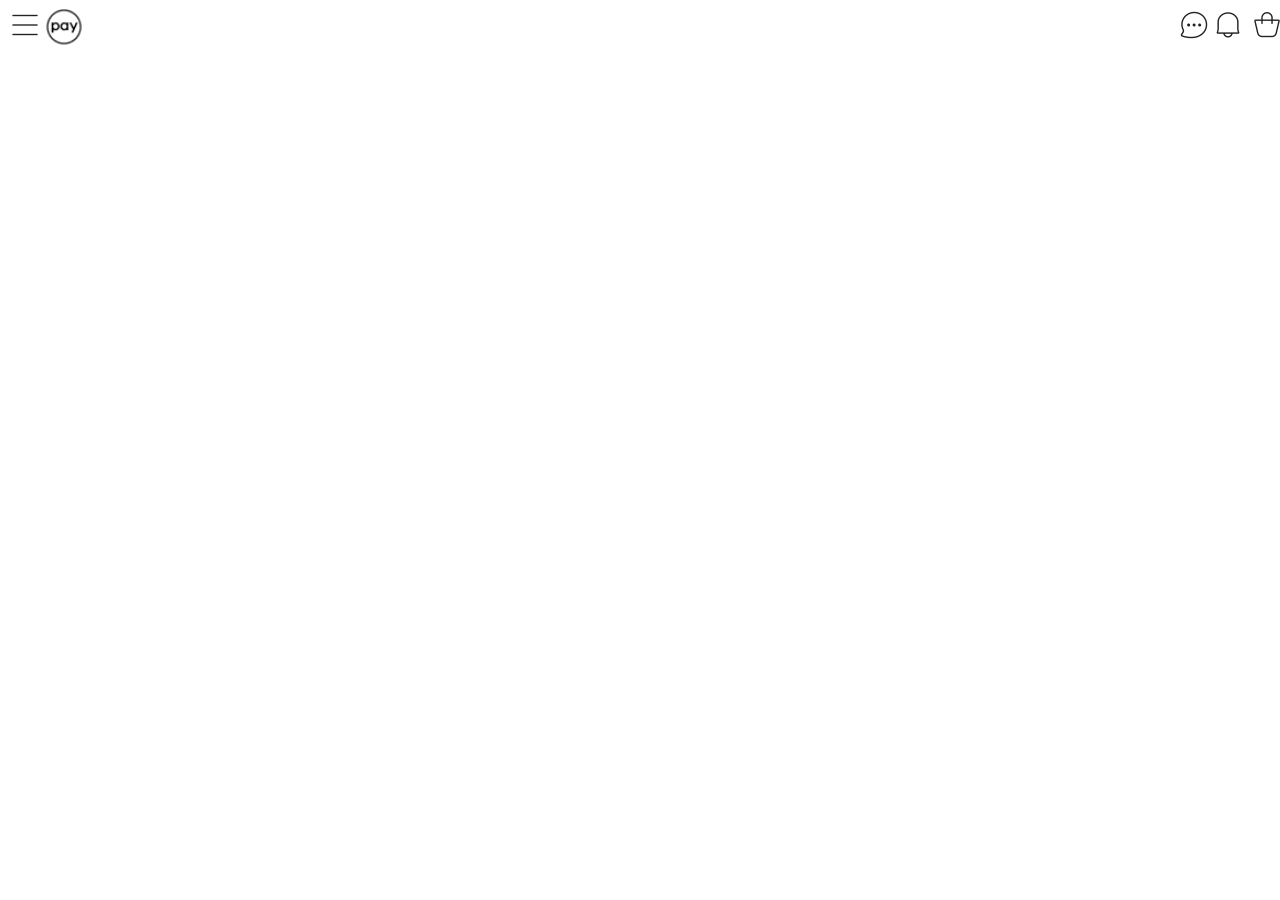
==== index.html @ d6adec88 "naver | 바로가기 수정중(1)" ====
<!DOCTYPE html>
<html lang="ko">
<head>
    <meta charset="UTF-8">
    <meta name="viewport" content="width=device-width, initial-scale=1.0">
    <title>시멘틱 </title>
    <link rel="stylesheet" href="layout.css">
</head>
<body>
    <div id="layer1">
        <h1>바로가기</h1>
        <div class="login-icons"></div>
        <div class="service">
            <div class="news"></div>
            <div class="weather"></div>
            <div class="sport"></div>
            <div class="enter"></div>
            <div class="shopping"></div>
    </div>
</div>
    <header>
        <div class="container d-flex">
            <div class="icons d-flex">
                <div class="shortcut">
                    <a href="#"><img src="images/shortcut.png" alt="shortcut"></a>
            </div>
            <div class="naver-pay"></div>
                <img src="images/naver-pay.png" alt="naver-pay">
        </div>
        <div class="nav d-flex ml-auto">
        <div class="naver-talk">
        <img src="images/naver-talk.png" alt="naver-talk"></div>
            <div class="naver-alarm">
            <img src="images/naver-alarm.png" alt="alarm"></div>
            <div class="naver-shopping">
            <img src="images/naver-shopping.png" alt="shopping"></div>
        </div>
    </header>
    <main></main>
    <footer></footer>
</body>
</html>
---- layout.css ----
@charset "utf-8";

.container {
    margin: 0 auto;
    width: 1280px;
}

.d-flex {
    display: flex;
}

.ml-auto {
    margin-left: auto;
}

#layer1 {
    display: none;
    position:  absolute;
    top: 100px;
    left: 20%;
}
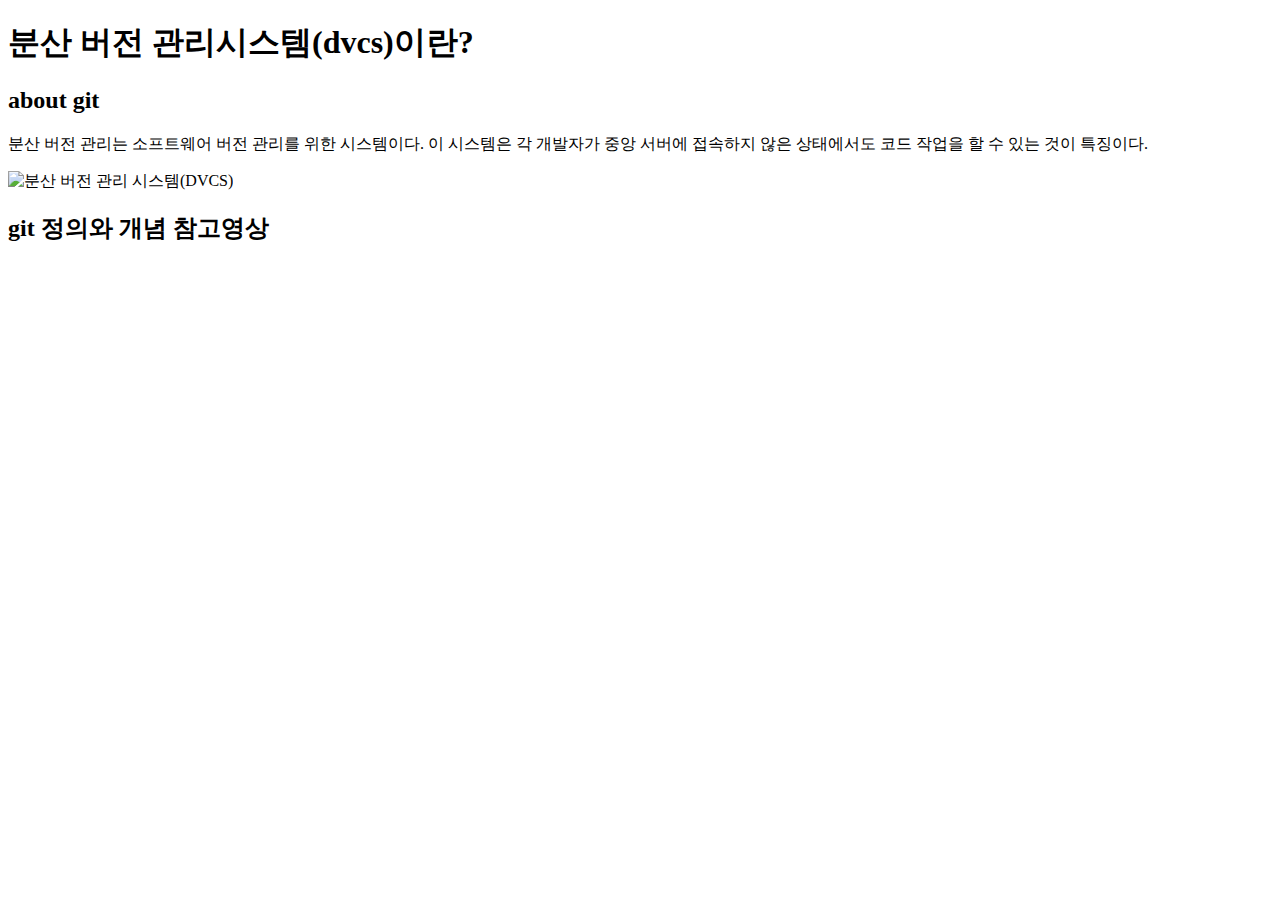
==== commit 735e5670: "Merge branch 'main' of https://github.com/Yang-wood/day5-app" ====
--- a/index.html
+++ b/index.html
@@ -7,36 +7,11 @@
     <link rel="stylesheet" href="layout.css">
 </head>
 <body>
-    <div id="layer1">
-        <h1>바로가기</h1>
-        <div class="login-icons"></div>
-        <div class="service">
-            <div class="news"></div>
-            <div class="weather"></div>
-            <div class="sport"></div>
-            <div class="enter"></div>
-            <div class="shopping"></div>
-    </div>
-</div>
-    <header>
-        <div class="container d-flex">
-            <div class="icons d-flex">
-                <div class="shortcut">
-                    <a href="#"><img src="images/shortcut.png" alt="shortcut"></a>
-            </div>
-            <div class="naver-pay"></div>
-                <img src="images/naver-pay.png" alt="naver-pay">
-        </div>
-        <div class="nav d-flex ml-auto">
-        <div class="naver-talk">
-        <img src="images/naver-talk.png" alt="naver-talk"></div>
-            <div class="naver-alarm">
-            <img src="images/naver-alarm.png" alt="alarm"></div>
-            <div class="naver-shopping">
-            <img src="images/naver-shopping.png" alt="shopping"></div>
-        </div>
-    </header>
-    <main></main>
-    <footer></footer>
+    <h1>분산 버전 관리시스템(dvcs)이란?</h1>
+    <h2>about git</h2>
+    <p>분산 버전 관리는 소프트웨어 버전 관리를 위한 시스템이다. 이 시스템은 각 개발자가 중앙 서버에 접속하지 않은 상태에서도 코드 작업을 할 수 있는 것이 특징이다.</p>
+    <img src="https://git-scm.com/book/ko/v2/images/distributed.png" alt="분산 버전 관리 시스템(DVCS)">
+    <h2>git 정의와 개념 참고영상</h2>
+    <iframe src="https://youtu.be/TGQlrtEvl1I" frameborder="0"></iframe>
 </body>
 </html>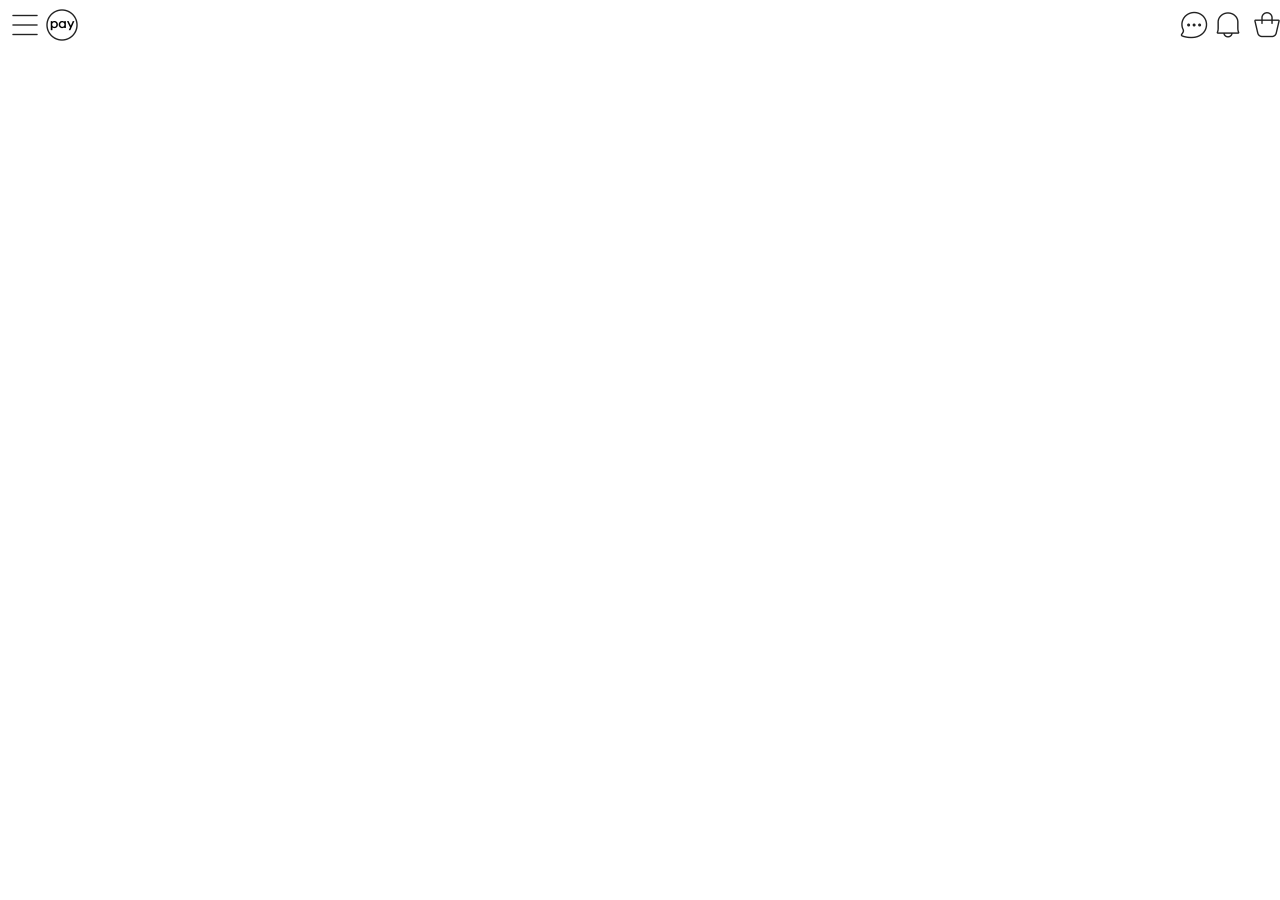
==== commit 6508c66f: "naver | 시멘틱 연습중" ====
--- a/index.html
+++ b/index.html
@@ -3,15 +3,121 @@
 <head>
     <meta charset="UTF-8">
     <meta name="viewport" content="width=device-width, initial-scale=1.0">
-    <title>시멘틱 </title>
+    <title>semantic web | 시멘틱 웹</title>
     <link rel="stylesheet" href="layout.css">
 </head>
 <body>
-    <h1>분산 버전 관리시스템(dvcs)이란?</h1>
-    <h2>about git</h2>
-    <p>분산 버전 관리는 소프트웨어 버전 관리를 위한 시스템이다. 이 시스템은 각 개발자가 중앙 서버에 접속하지 않은 상태에서도 코드 작업을 할 수 있는 것이 특징이다.</p>
-    <img src="https://git-scm.com/book/ko/v2/images/distributed.png" alt="분산 버전 관리 시스템(DVCS)">
-    <h2>git 정의와 개념 참고영상</h2>
-    <iframe src="https://youtu.be/TGQlrtEvl1I" frameborder="0"></iframe>
+    <header>
+        <div id="layer1">
+            <h1>바로가기</h1>
+            <div class="login-icon">
+                <img src="images/login-icon.png" alt="로그인하세요">
+            </div>
+            <div class="simple services1 d-flex">
+                <div class="mail">
+                    <img src="images/mail.png" alt="메일">
+                </div>
+                <div class="cafe">
+                    <img src="images/cafe.png" alt="카페">
+                </div>
+                <div class="store">
+                    <img src="images/store.png" alt="스토어">
+                </div>
+                <div class="blog">
+                    <img src="images/blog.png" alt="블로그">
+                </div>
+            </div>
+            <div class="simple services2 d-flex">
+                <div class="stock">
+                    <img src="images/stock.png" alt="증권">
+                </div>
+                <div class="keep">
+                    <img src="images/keep.png" alt="keep">
+                </div>
+                <div class="talktalk">
+                    <img src="images/talktalk.png" alt="톡톡">
+                </div>
+                <div class="naverpay">
+                    <img src="images/naverpay.png" alt="네이버페이">
+                </div>
+            </div>
+            <h1>전체서비스</h1>
+            <div class="banner">
+                <h3>뉴스</h3>
+                <div class="tests1 d-flex">
+                    <div class="test1">
+                        <div class="news d-flex1">
+                            <img src="images/news images/weather.png" alt="날씨">
+                            <p>날씨</p>
+                        </div>
+                        <div class="news d-flex1">
+                            <img src="images/news images/sports.png" alt="스포츠">
+                            <p>스포츠</p>
+                        </div>
+                    </div>
+                    <div class="test2">
+                        <div class="news d-flex1">
+                            <img src="images/news images/news.png" alt="뉴스">
+                            <p>뉴스</p>
+                        </div>
+                        <div class="news d-flex1">
+                            <img src="images/news images/entertainment.png" alt="엔터">
+                            <p>엔터</p>
+                        </div>
+                    </div>
+                </div>
+            </div>
+            <div class="banner">
+                <h3>금융|자산</h3>
+                <div class="tests1 d-flex">
+                    <div class="test1">
+                        <div class="news d-flex1">
+                            <img src="images/stock images/pay.png" alt="네이버페이">
+                            <p>네이버페이</p>
+                        </div>
+                        <div class="news d-flex1">
+                            <img src="images/stock images/stock.png" alt="증권">
+                            <p>증권</p>
+                        </div>
+                    </div>
+                    <div class="test2">
+                        <div class="news d-flex1">
+                            <img src="images/stock images/house.png" alt="부동산">
+                            <p>부동산</p>
+                        </div>
+                        <div class="news d-flex1">
+                            <img src="images/stock images/car.png" alt="CAR">
+                            <p>MY CAR</p>
+                        </div>
+                    </div>
+                </div>
+            </div>
+            </div>
+        </div>
+        <div class="container d-flex">
+            <div class="icons d-flex">
+                <div class="shortcut">
+                    <a href="#"><img src="images/shortcut.png" alt="바로가기"></a>
+                </div>
+                <div class="pay">
+                    <img src="images/naver-pay.png" alt="네이버페이">
+                </div>
+            </div>
+            <div class="search-nav d-flex ml-auto">
+                <div class="naver=talk">
+                    <img src="images/naver-talk.png" alt="톡">
+                </div>
+                <div class="naver-alarm">
+                    <img src="images/naver-alarm.png" alt="알람">
+                </div>
+                <div class="naver-shopping">
+                    <img src="images/naver-shopping.png" alt="쇼핑">
+                </div>
+            </div>
+        </div>
+    </header>
+    <main></main>
+    <footer></footer>
+    <script src="main.js"></script>
 </body>
 </html>--- a/layout.css
+++ b/layout.css
@@ -18,4 +18,30 @@
     position:  absolute;
     top: 100px;
     left: 20%;
+}
+
+.d-flex1 {
+    display: flex;
+}
+
+.simple {
+    gap: 1.5rem;
+}
+
+.tests1 {
+    gap: 5rem;
+}
+
+.banner {
+    border: 1px solid lightblue;
+}
+
+.news {
+    gap: 0.5rem;
+    font-size: 15px;
+}
+
+h3 {
+    background-color: lightblue;
+    background-clip: border-box;
 }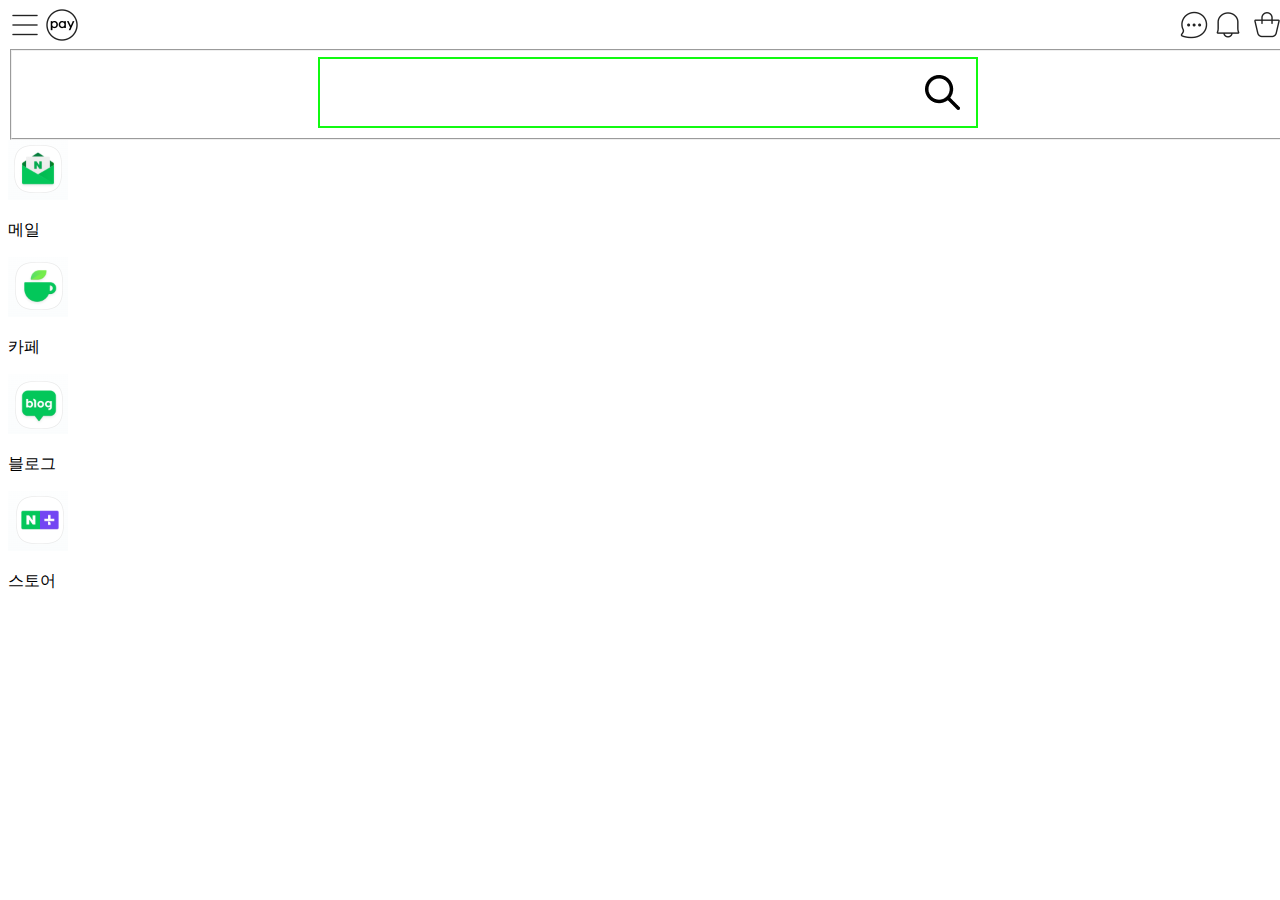
==== commit bb4294da: "헤더 검색창 컨테이너 | 진행중" ====
--- a/index.html
+++ b/index.html
@@ -8,110 +8,187 @@
 </head>
 <body>
     <header>
-        <div id="layer1">
-            <h1>바로가기</h1>
-            <div class="login-icon">
-                <img src="images/login-icon.png" alt="로그인하세요">
-            </div>
-            <div class="simple services1 d-flex">
-                <div class="mail">
-                    <img src="images/mail.png" alt="메일">
-                </div>
-                <div class="cafe">
-                    <img src="images/cafe.png" alt="카페">
-                </div>
-                <div class="store">
-                    <img src="images/store.png" alt="스토어">
-                </div>
-                <div class="blog">
-                    <img src="images/blog.png" alt="블로그">
-                </div>
-            </div>
-            <div class="simple services2 d-flex">
-                <div class="stock">
-                    <img src="images/stock.png" alt="증권">
-                </div>
-                <div class="keep">
-                    <img src="images/keep.png" alt="keep">
-                </div>
-                <div class="talktalk">
-                    <img src="images/talktalk.png" alt="톡톡">
-                </div>
-                <div class="naverpay">
-                    <img src="images/naverpay.png" alt="네이버페이">
-                </div>
-            </div>
-            <h1>전체서비스</h1>
-            <div class="banner">
-                <h3>뉴스</h3>
-                <div class="tests1 d-flex">
-                    <div class="test1">
-                        <div class="news d-flex1">
-                            <img src="images/news images/weather.png" alt="날씨">
-                            <p>날씨</p>
+        <div class="container d-flex pos-relative">
+            <div id="layer1" class="scroll pos-absolute">
+                <h1 class="layer-title">바로가기</h1>
+                <div class="login-btn">
+                    <p><b>로그인</b>하세요&gt;</p>
+                </div>
+                <div class="login-icons">
+                    <div class="lg-icon">
+                        <img src="images/login images/mail.png" alt="메일">
+                        <p>메일</p>
+                    </div>
+                    <div class="lg-icon">
+                        <img src="images/login images/cafe.png" alt="카페">
+                        <p>카페</p>
+                    </div>
+                    <div class="lg-icon">
+                        <img src="images/login images/store.png" alt="스토어">
+                        <p>스토어</p>
+                    </div>
+                    <div class="lg-icon">
+                        <img src="images/login images/blog.png" alt="블로그">
+                        <p>블로그</p>
+                    </div>
+                    <div class="lg-icon">
+                        <img src="images/login images/stock.png" alt="증권">
+                        <p>증권</p>
+                    </div>
+                    <div class="lg-icon">
+                        <img src="images/login images/keep.png" alt="keep">
+                        <p>keep</p>
+                    </div>
+                    <div class="lg-icon">
+                        <img src="images/login images/talktalk.png" alt="talktalk">
+                        <p>톡톡</p>
+                    </div>
+                    <div class="lg-icon">
+                        <img src="images/login images/naverpay.png" alt="네이버페이">
+                        <p>네이버페이</p>
+                    </div>
+                </div>
+                <h1>전체서비스</h1>
+                        <div class="full-sv">
+                            <div class="sevice">
+                                <div class="sv-title">뉴스
+                                </div>
+                                <div class="sv-content">
+                                        <div class="sv-icons">
+                                            <img src="images/news images/weather.png" alt="날씨">
+                                            <div class="sv-fonts">날씨</div>
+                                        </div>
+                                        <div class="sv-icons">
+                                            <img src="images/news images/sports.png" alt="스포츠">
+                                            <p>스포츠</p>
+                                        </div>
+                                        <div class="sv-icons">
+                                            <img src="images/news images/news.png" alt="뉴스">
+                                            <p>뉴스</p>
+                                        </div>
+                                        <div class="sv-icons">
+                                            <img src="images/news images/entertainment.png" alt="엔터">
+                                            <p>엔터</p>
+                                        </div>
+                                </div>
+                            </div>
+                            <div class="sevice">
+                                <div class="sv-title">금융·자산
+                                </div>
+                                <div class="sv-content">
+                                        <div class="sv-icons">
+                                            <img src="images/stock images/pay.png" alt="네이버페이">
+                                            <p>네이버페이</p>
+                                        </div>
+                                        <div class="sv-icons">
+                                            <img src="images/stock images/stock.png" alt="증권">
+                                            <p>증권</p>
+                                        </div>
+                                        <div class="sv-icons">
+                                            <img src="images/stock images/house.png" alt="부동산">
+                                            <p>부동산</p>
+                                        </div>
+                                        <div class="sv-icons">
+                                            <img src="images/stock images/car.png" alt="CAR">
+                                            <p>MY CAR</p>
+                                        </div>
+                                </div>
+                            </div>
+                            <div class="sevice">
+                                <div class="sv-title">엔터테인먼트·문화
+                                </div>
+                                <div class="sv-content">
+                                        <div class="sv-icons">
+                                            <img src="images/enter images/game.png" alt="게임">
+                                            <p>네이버게임</p>
+                                        </div>
+                                        <div class="sv-icons">
+                                            <img src="images/enter images/TV.png" alt="TV">
+                                            <p>네이버TV</p>
+                                        </div>
+                                        <div class="sv-icons">
+                                            <img src="images/enter images/series.png" alt="시리즈">
+                                            <p>시리즈</p>
+                                        </div>
+                                        <div class="sv-icons">
+                                            <img src="images/enter images/on.png" alt="온">
+                                            <p>시리즈온</p>
+                                        </div>
+                                        <div class="sv-icons">
+                                            <img src="images/enter images/clip.png" alt="클립">
+                                            <p>오디오클립</p>
+                                        </div>
+                                        <div class="sv-icons">
+                                            <img src="images/enter images/web.png" alt="웹소설">
+                                            <p>웹소설</p>
+                                        </div>
+                                        <div class="sv-icons">
+                                            <img src="images/enter images/webtoon.png" alt="웹툰">
+                                            <p>웹툰</p>
+                                        </div>
+                                        <div class="sv-icons">
+                                            <img src="images/enter images/chizi.png" alt="치지직">
+                                            <p>치지직</p>
+                                        </div>
+                                        <div class="sv-icons">
+                                            <img src="images/enter images/now.png" alt="NOW">
+                                            <p>NOW</p>
+                                        </div>
+                                        <div class="sv-icons">
+                                            <img src="images/enter images/vibe.png" alt="VIBE">
+                                            <p>VIBE</p>
+                                        </div>
+                                </div>
+                            </div>
                         </div>
-                        <div class="news d-flex1">
-                            <img src="images/news images/sports.png" alt="스포츠">
-                            <p>스포츠</p>
-                        </div>
-                    </div>
-                    <div class="test2">
-                        <div class="news d-flex1">
-                            <img src="images/news images/news.png" alt="뉴스">
-                            <p>뉴스</p>
-                        </div>
-                        <div class="news d-flex1">
-                            <img src="images/news images/entertainment.png" alt="엔터">
-                            <p>엔터</p>
-                        </div>
-                    </div>
-                </div>
-            </div>
-            <div class="banner">
-                <h3>금융|자산</h3>
-                <div class="tests1 d-flex">
-                    <div class="test1">
-                        <div class="news d-flex1">
-                            <img src="images/stock images/pay.png" alt="네이버페이">
-                            <p>네이버페이</p>
-                        </div>
-                        <div class="news d-flex1">
-                            <img src="images/stock images/stock.png" alt="증권">
-                            <p>증권</p>
-                        </div>
-                    </div>
-                    <div class="test2">
-                        <div class="news d-flex1">
-                            <img src="images/stock images/house.png" alt="부동산">
-                            <p>부동산</p>
-                        </div>
-                        <div class="news d-flex1">
-                            <img src="images/stock images/car.png" alt="CAR">
-                            <p>MY CAR</p>
-                        </div>
-                    </div>
-                </div>
-            </div>
-            </div>
-        </div>
-        <div class="container d-flex">
+            </div>
             <div class="icons d-flex">
                 <div class="shortcut">
-                    <a href="#"><img src="images/shortcut.png" alt="바로가기"></a>
+                    <a href="#"><img src="images/shortcut images/shortcut.png" alt="바로가기"></a>
                 </div>
                 <div class="pay">
-                    <img src="images/naver-pay.png" alt="네이버페이">
+                    <img src="images/shortcut images/naver-pay.png" alt="네이버페이">
                 </div>
             </div>
             <div class="search-nav d-flex ml-auto">
                 <div class="naver=talk">
-                    <img src="images/naver-talk.png" alt="톡">
+                    <img src="images/shortcut images/naver-talk.png" alt="톡">
                 </div>
                 <div class="naver-alarm">
-                    <img src="images/naver-alarm.png" alt="알람">
+                    <img src="images/shortcut images/naver-alarm.png" alt="알람">
                 </div>
                 <div class="naver-shopping">
-                    <img src="images/naver-shopping.png" alt="쇼핑">
+                    <img src="images/shortcut images/naver-shopping.png" alt="쇼핑">
+                </div>
+            </div>
+        </div>
+        <div class="container">
+            <div>
+                <form>
+                    <fieldset>
+                        <div class="search d-flex">
+                            <input type="search" id="search_input">
+                            <input type="image" id="search_btn" src="images/search-btn.png">
+                        </div>
+                    </fieldset>
+                </form>
+            </div>
+            <div>
+                <div class="icon icon-mail">
+                    <img src="images/login images/mail.png" alt="이메일">
+                    <p>메일</p>
+                </div>
+                <div class="icon icon-mail">
+                    <img src="images/login images/cafe.png" alt="카페">
+                    <p>카페</p>
+                </div>
+                <div class="icon icon-mail">
+                    <img src="images/login images/blog.png" alt="블로그">
+                    <p>블로그</p>
+                </div>
+                <div class="icon icon-mail">
+                    <img src="images/login images/store.png" alt="스토어">
+                    <p>스토어</p>
                 </div>
             </div>
         </div>
--- a/layout.css
+++ b/layout.css
@@ -3,6 +3,14 @@
 .container {
     margin: 0 auto;
     width: 1280px;
+}
+
+.pos-absolute {
+    position: absolute;
+}
+
+.pos-relative {
+    position: relative;
 }
 
 .d-flex {
@@ -13,35 +21,105 @@
     margin-left: auto;
 }
 
+.body {
+    height: 3000px;
+}
+
+.feildset {
+    border: 0;
+}
+
 #layer1 {
     display: none;
-    position:  absolute;
-    top: 100px;
-    left: 20%;
+    top: 40px;
+    left: 0;
+    border: 1px solid #efefef;
+    border-radius: 1rem;
+    box-shadow: 0 0 10px rgba(0,0,0,.2);
+    padding: 1rem;
+    background-color: rgb(246, 249, 253);
+    width: 340px;
+
 }
 
-.d-flex1 {
-    display: flex;
+.scroll {
+    overflow-y: scroll;
+    width: 355px;
+    height: 700px;
 }
 
-.simple {
-    gap: 1.5rem;
+.layer-title {
+    font-size: 22px;
+    border-bottom: 1px solid #ccc;
+    padding-bottom: 10px;
 }
 
-.tests1 {
-    gap: 5rem;
+.login-btn {
+    cursor: pointer;
+    width: 108px;
 }
 
-.banner {
-    border: 1px solid lightblue;
+.login-icons {
+    display: flex;
+    flex-wrap: wrap;
+    justify-content: space-around;
+    text-align: center;
 }
 
-.news {
-    gap: 0.5rem;
-    font-size: 15px;
+.lg-icon {
+    width: 80px;
 }
 
-h3 {
+.full-sv {
+    width: 330px;
+
+}
+
+.service {
+
+}
+
+.sv-icons {
+    display: flex;
+    width: 130px;
+    height: 35px;
+    align-items: center;
+    gap: 5px;
+}
+
+.sv-content {
+    display: flex;
+    flex-wrap: wrap;
+    gap: 35px;
+    padding: 1rem;
+    border: 1px solid lightblue;
+    border-bottom-right-radius: 10px;
+    border-bottom-left-radius: 10px;
+}
+
+.sv-title {
+    height: 40px;
     background-color: lightblue;
-    background-clip: border-box;
-}+    border-top-left-radius: 10px;
+    border-top-right-radius: 10px;
+    text-indent: 15px;
+    display: flex;
+    align-items: center;
+}
+
+.search {
+    border: 2px solid rgb(17, 250, 17);
+    width: 50%;
+    margin: 0 auto;
+    padding: 1rem;  
+}
+
+#search_input {
+    border: 0;
+    outline: 0;
+    width: 90%;
+}
+
+#search_btn {
+    margin-left: auto;
+}
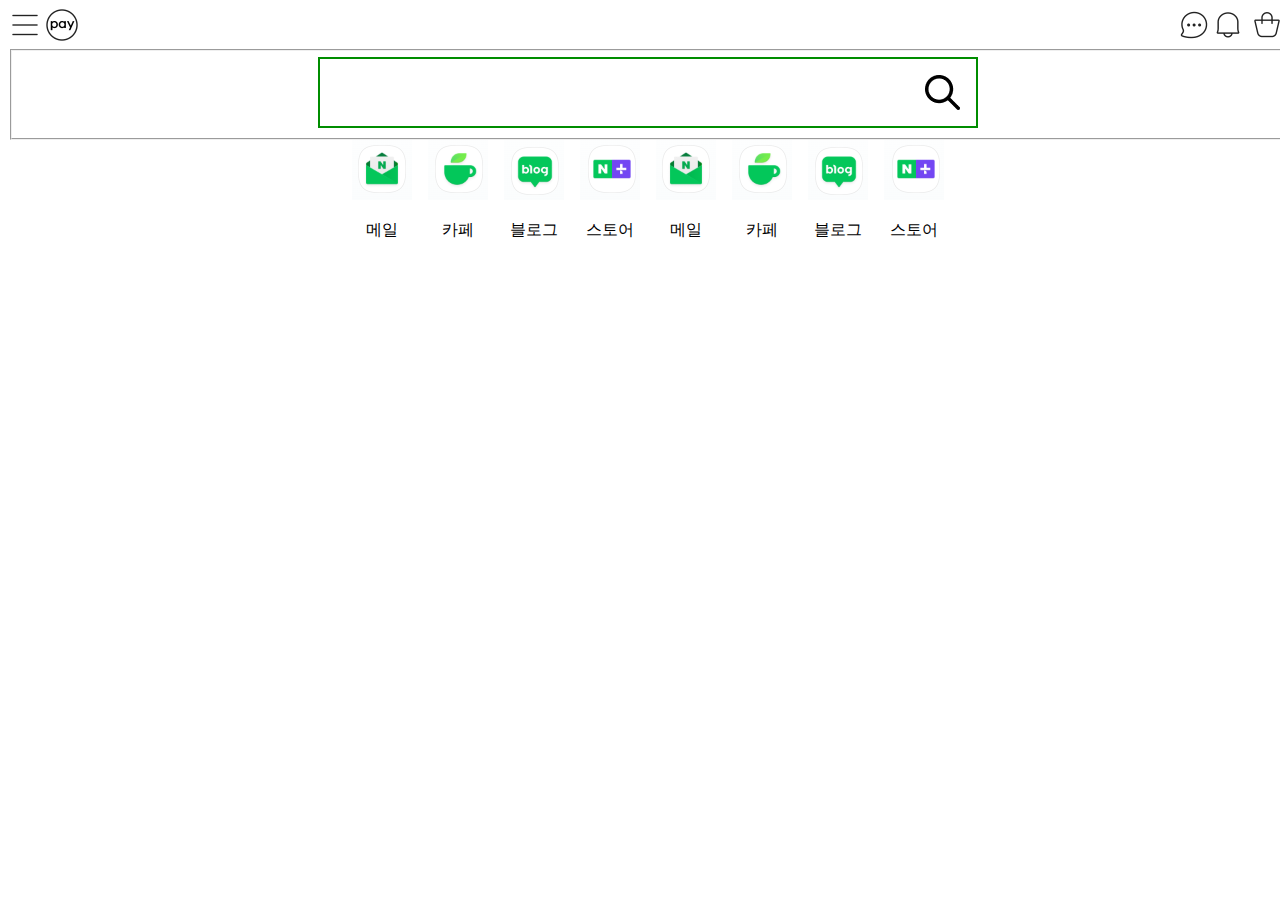
==== commit e9891724: "헤더 작업 완료" ====
--- a/index.html
+++ b/index.html
@@ -173,7 +173,7 @@
                     </fieldset>
                 </form>
             </div>
-            <div>
+            <nav class="d-flex justify-content-center gap-1">
                 <div class="icon icon-mail">
                     <img src="images/login images/mail.png" alt="이메일">
                     <p>메일</p>
@@ -190,7 +190,23 @@
                     <img src="images/login images/store.png" alt="스토어">
                     <p>스토어</p>
                 </div>
-            </div>
+                <div class="icon icon-mail">
+                    <img src="images/login images/mail.png" alt="이메일">
+                    <p>메일</p>
+                </div>
+                <div class="icon icon-mail">
+                    <img src="images/login images/cafe.png" alt="카페">
+                    <p>카페</p>
+                </div>
+                <div class="icon icon-mail">
+                    <img src="images/login images/blog.png" alt="블로그">
+                    <p>블로그</p>
+                </div>
+                <div class="icon icon-mail">
+                    <img src="images/login images/store.png" alt="스토어">
+                    <p>스토어</p>
+                </div>
+            </nav>
         </div>
     </header>
     <main></main>
--- a/layout.css
+++ b/layout.css
@@ -15,6 +15,22 @@
 
 .d-flex {
     display: flex;
+}
+
+.justify-content-center {
+    justify-content: center;
+}
+
+.gap-1 {
+    gap: 1rem;
+}
+
+.gap-2 {
+    gap: 2rem;
+}
+
+.gap-3 {
+    gap: 3rem;
 }
 
 .ml-auto {
@@ -38,7 +54,7 @@
     box-shadow: 0 0 10px rgba(0,0,0,.2);
     padding: 1rem;
     background-color: rgb(246, 249, 253);
-    width: 340px;
+    width: 370px;
 
 }
 
@@ -108,7 +124,7 @@
 }
 
 .search {
-    border: 2px solid rgb(17, 250, 17);
+    border: 2px solid rgb(0, 141, 0);
     width: 50%;
     margin: 0 auto;
     padding: 1rem;  
@@ -123,3 +139,8 @@
 #search_btn {
     margin-left: auto;
 }
+
+
+.icon p {
+    text-align: center;
+}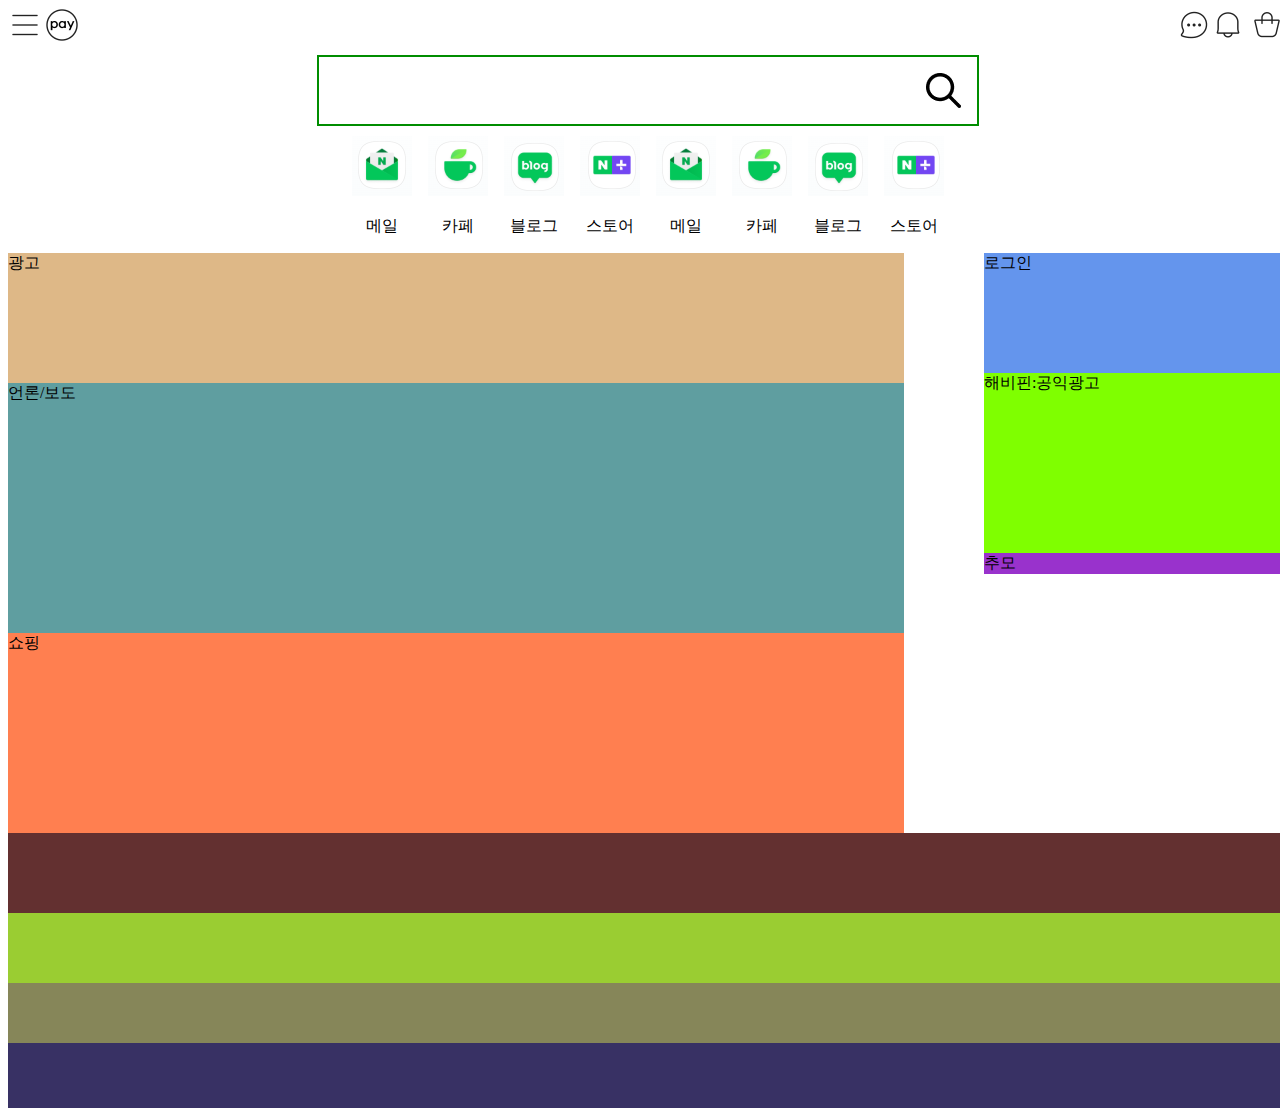
==== commit 2e378f2d: "네이버 (수정)" ====
--- a/index.html
+++ b/index.html
@@ -164,7 +164,7 @@
         </div>
         <div class="container">
             <div>
-                <form>
+                <form id="search_form">
                     <fieldset>
                         <div class="search d-flex">
                             <input type="search" id="search_input">
@@ -209,8 +209,28 @@
             </nav>
         </div>
     </header>
-    <main></main>
-    <footer></footer>
+    <main>
+        <div class="container d-flex gap-5">
+            <div class="main-area">
+                <div class="ad">광고</div>
+                <div class="news">언론/보도</div>
+                <div class="shopping">쇼핑</div>
+            </div>
+            <div class="sub-area">
+                <div class="login">로그인</div>
+                <div class="happy-bean">해비핀:공익광고</div>
+                <div class="memorial">추모</div>
+            </div>
+        </div>
+    </main>
+    <footer>
+        <div class="container">
+            <div class="footer-ad"></div>
+            <div class="notice"></div>
+            <div class="partner"></div>
+            <div class="corp"></div>
+        </div>
+    </footer>
     <script src="main.js"></script>
 </body>
 </html>--- a/layout.css
+++ b/layout.css
@@ -33,6 +33,10 @@
     gap: 3rem;
 }
 
+.gap-5 {
+    gap: 5rem;
+}
+
 .ml-auto {
     margin-left: auto;
 }
@@ -41,7 +45,7 @@
     height: 3000px;
 }
 
-.feildset {
+fieldset {
     border: 0;
 }
 
@@ -143,4 +147,65 @@
 
 .icon p {
     text-align: center;
-}+}
+
+/* `````````````````` layouts ---------------- */
+.main-area {
+    min-width: 70%;
+}
+
+
+.ad {
+    height: 130px;
+    background-color: burlywood;
+}
+
+.news {
+    height: 250px;
+    background-color: cadetblue;
+}
+
+.shopping {
+    height: 200px;
+    background-color: coral;
+}
+
+.sub-area {
+    min-width:  25%;
+}
+
+.login {
+    background-color: cornflowerblue;
+    height: 120px;
+}
+
+.happy-bean {
+    height: 180px;
+    background-color: chartreuse;
+}
+
+.memorial {
+    background-color: darkorchid;
+}
+
+/* -----------  footer ----------- */
+
+.footer-ad {
+    height: 80px;
+    background-color: rgb(99, 48, 48);
+}
+
+.notice {
+    background-color: yellowgreen;
+    height: 70px;
+}
+
+.partner {
+    background-color: rgb(134, 134, 89);
+    height: 60px;
+}   
+
+.corp {
+    background-color: rgb(56, 49, 100);
+    height: 65px;
+}
